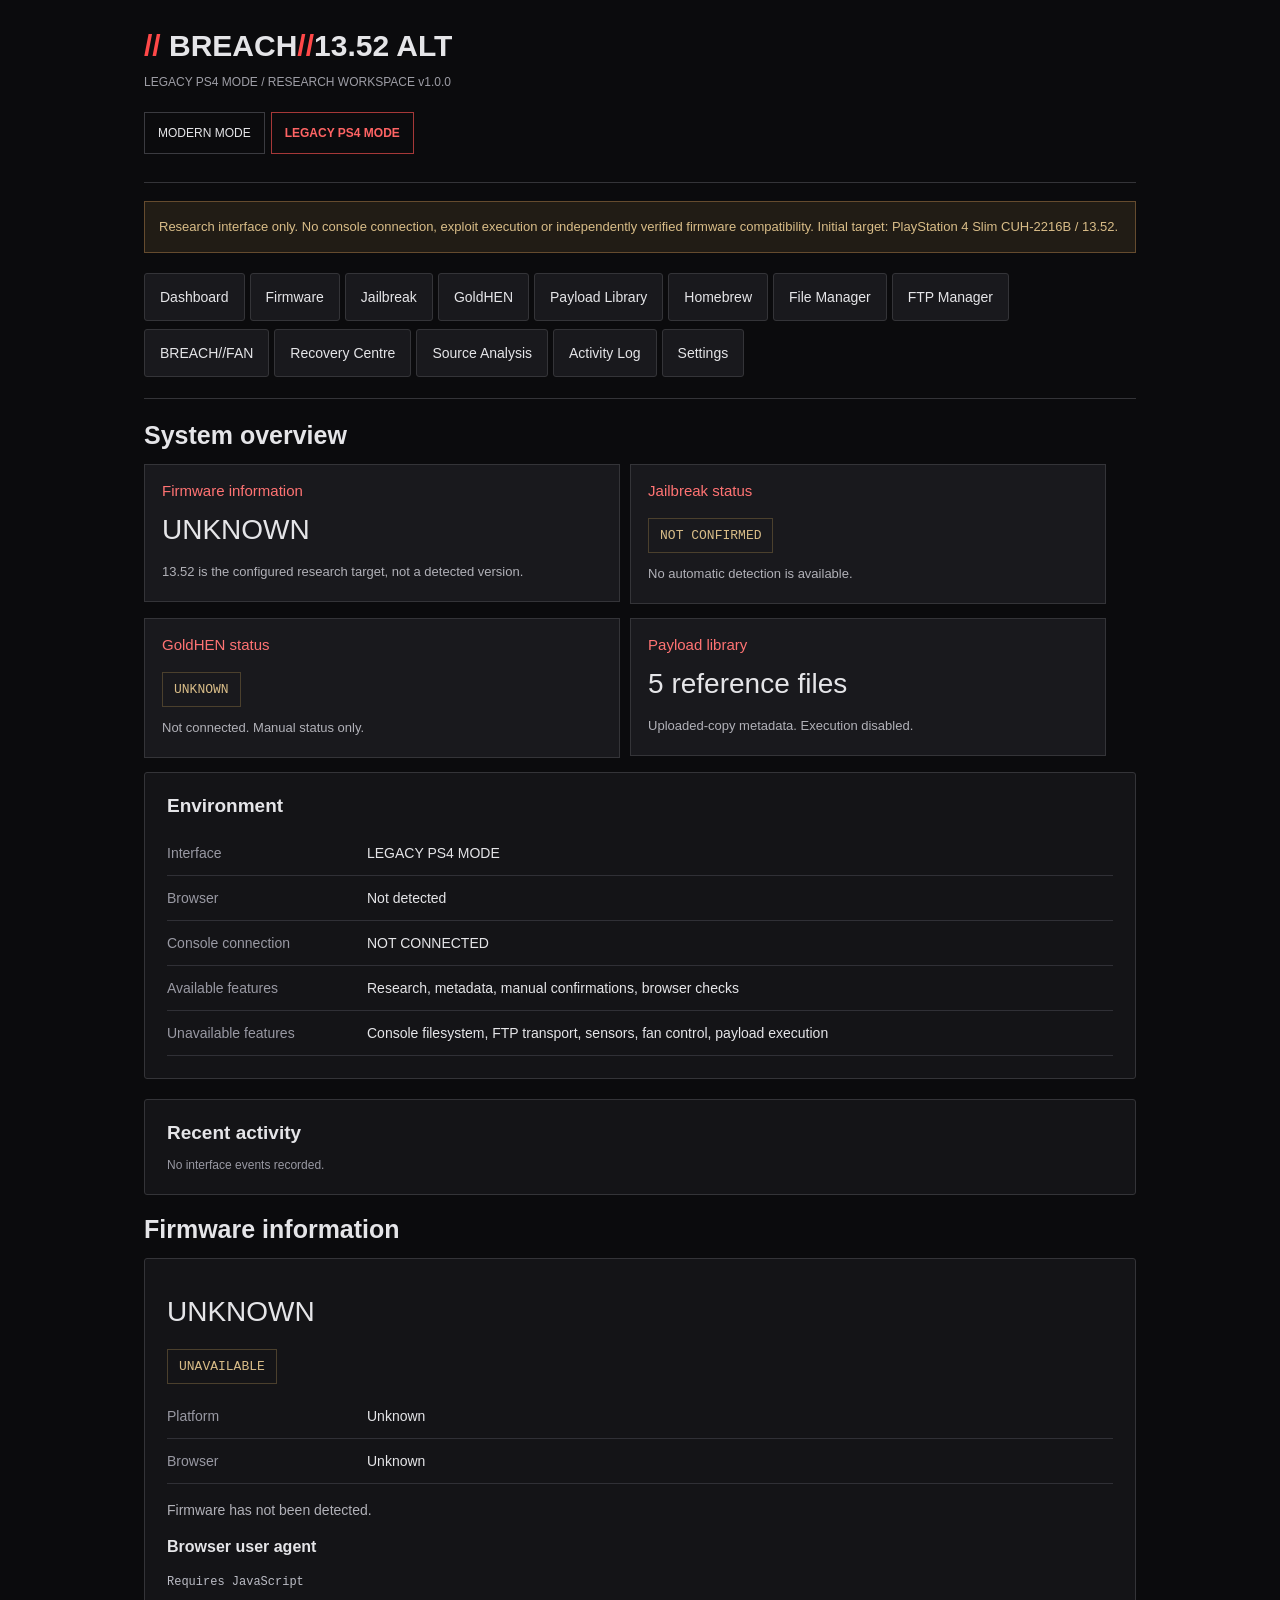
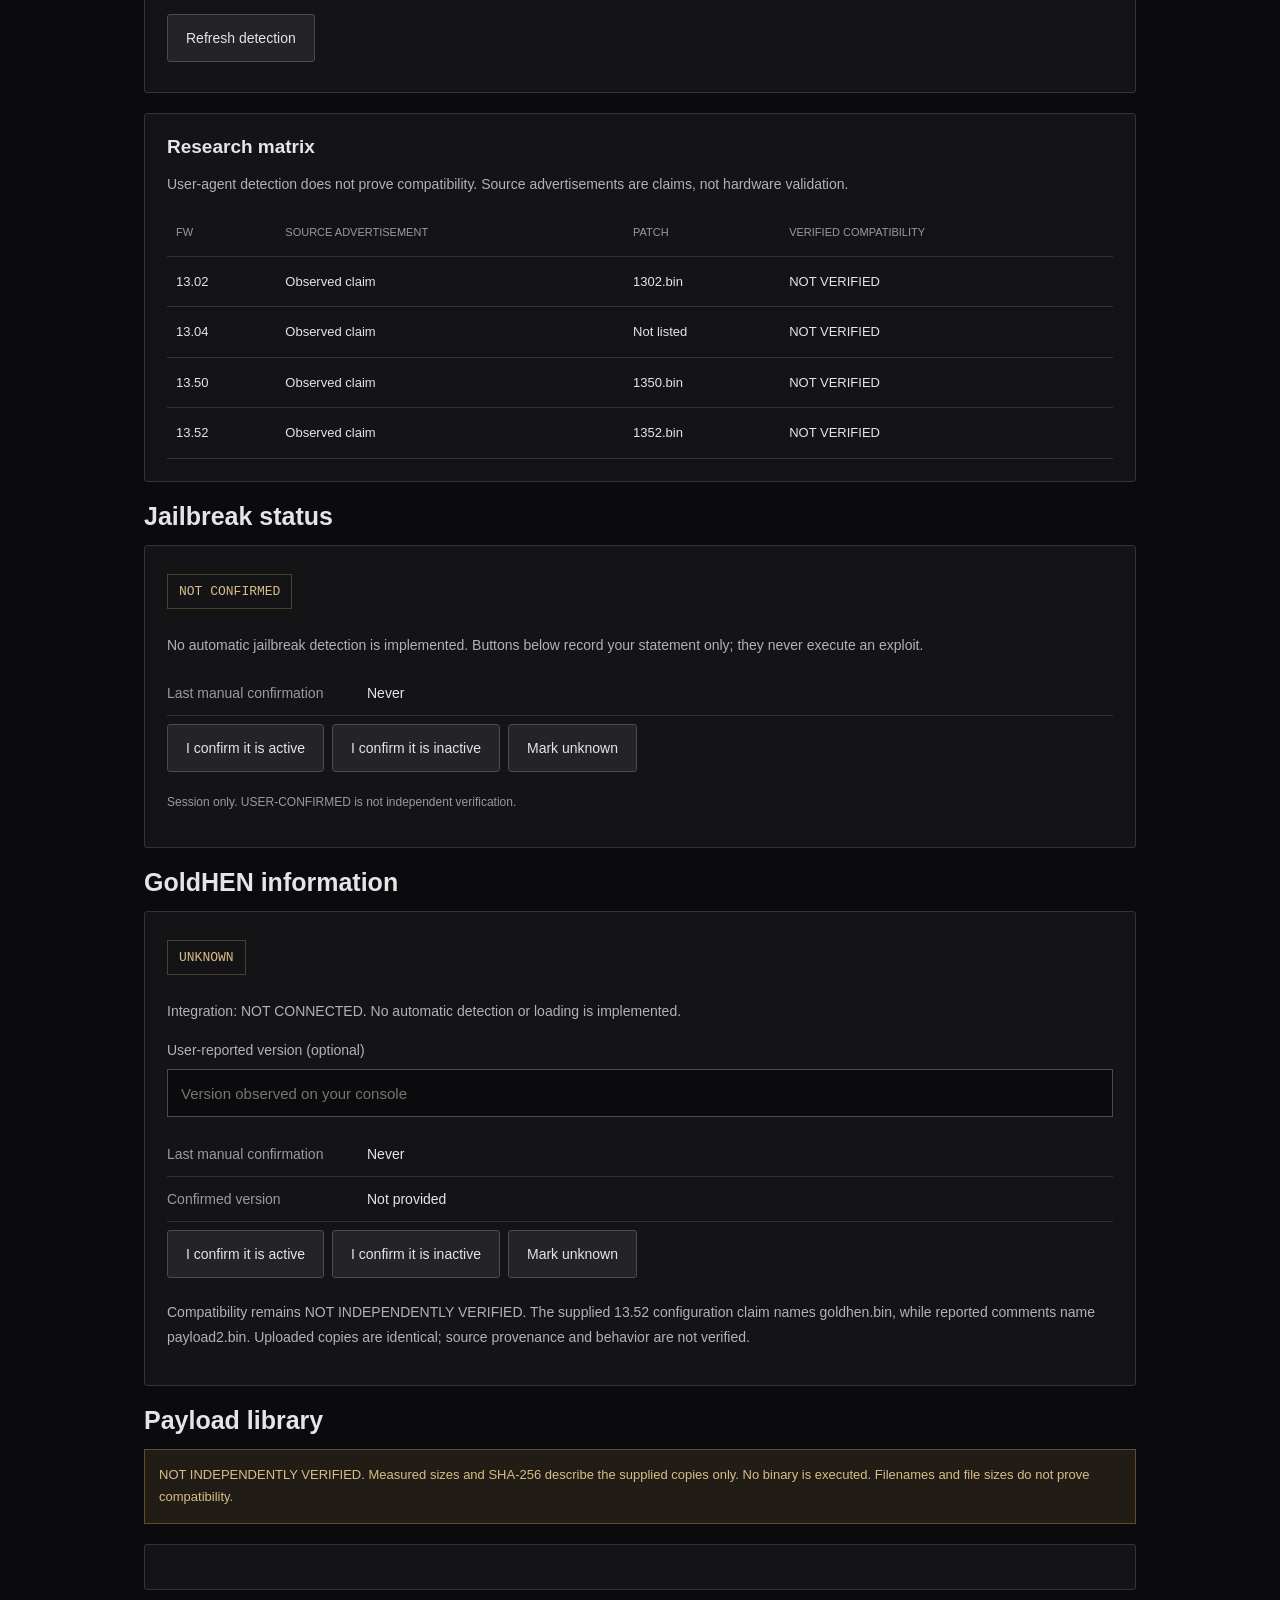
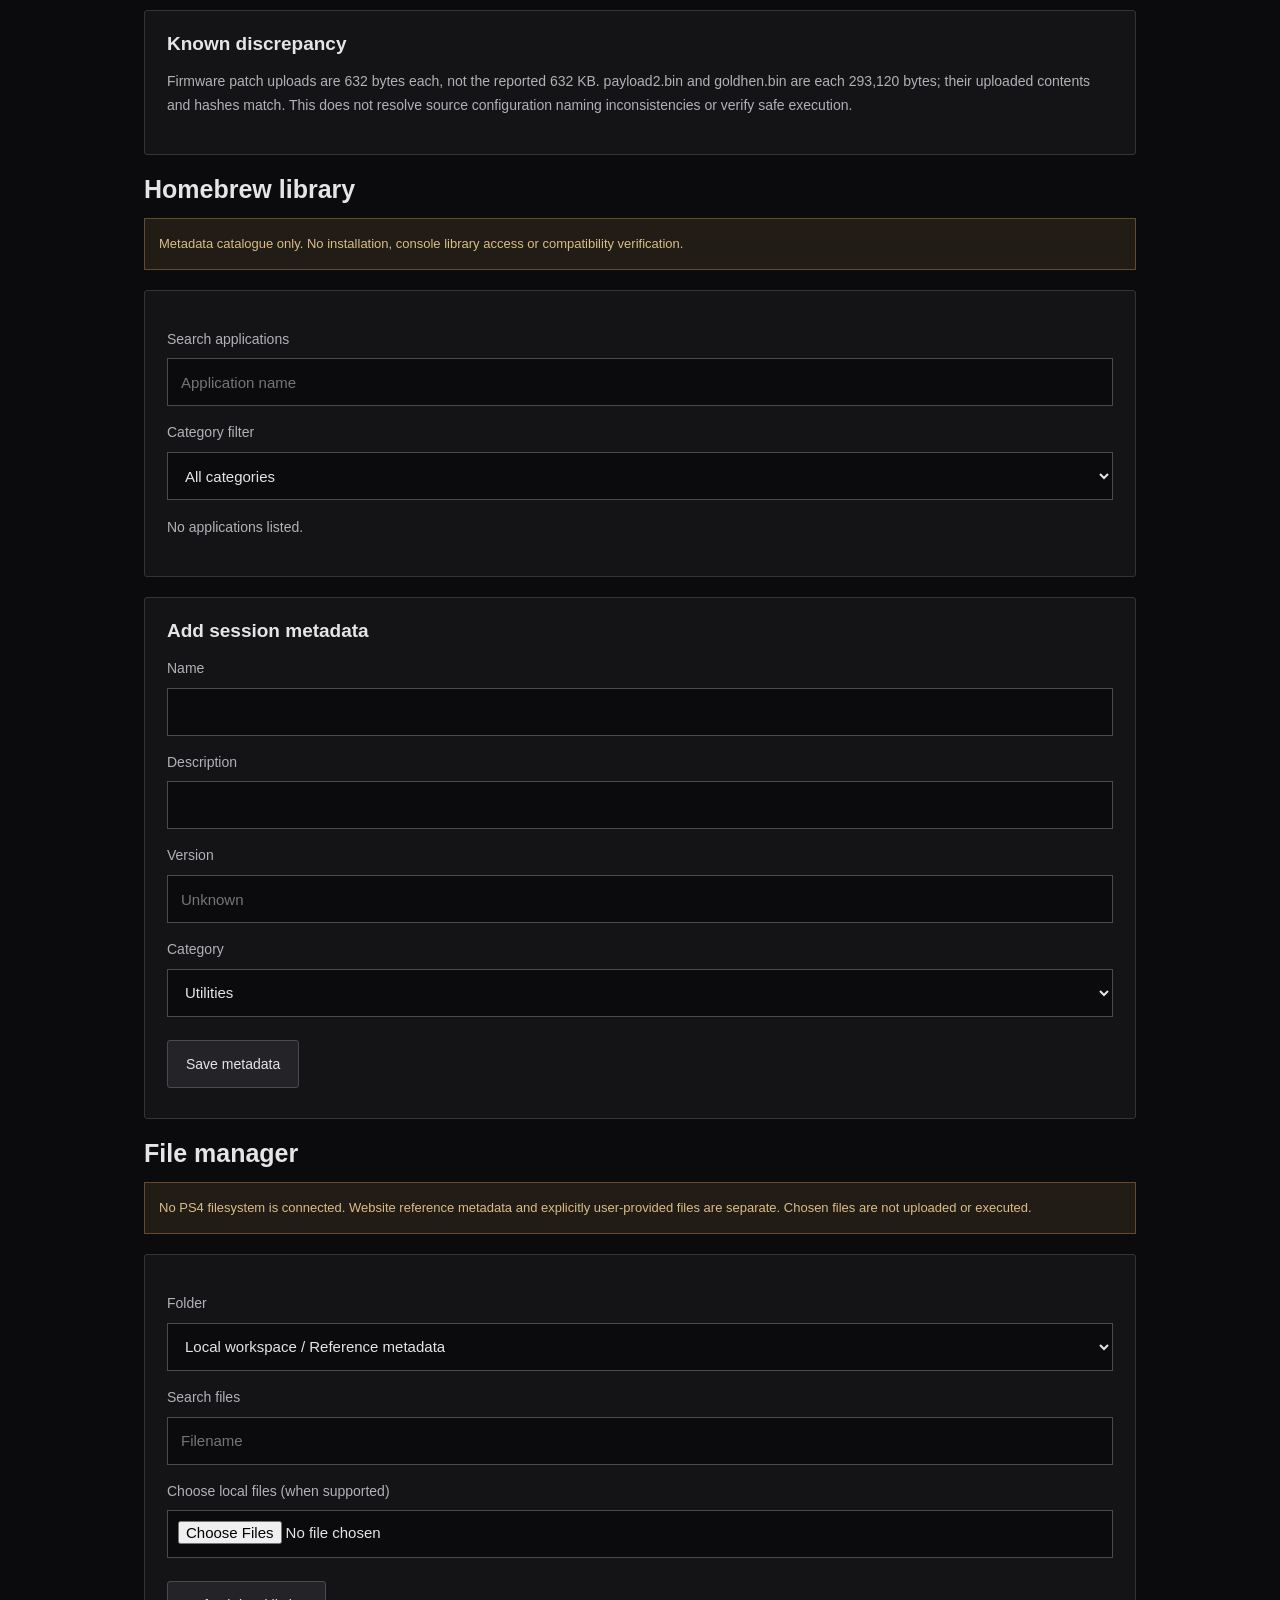
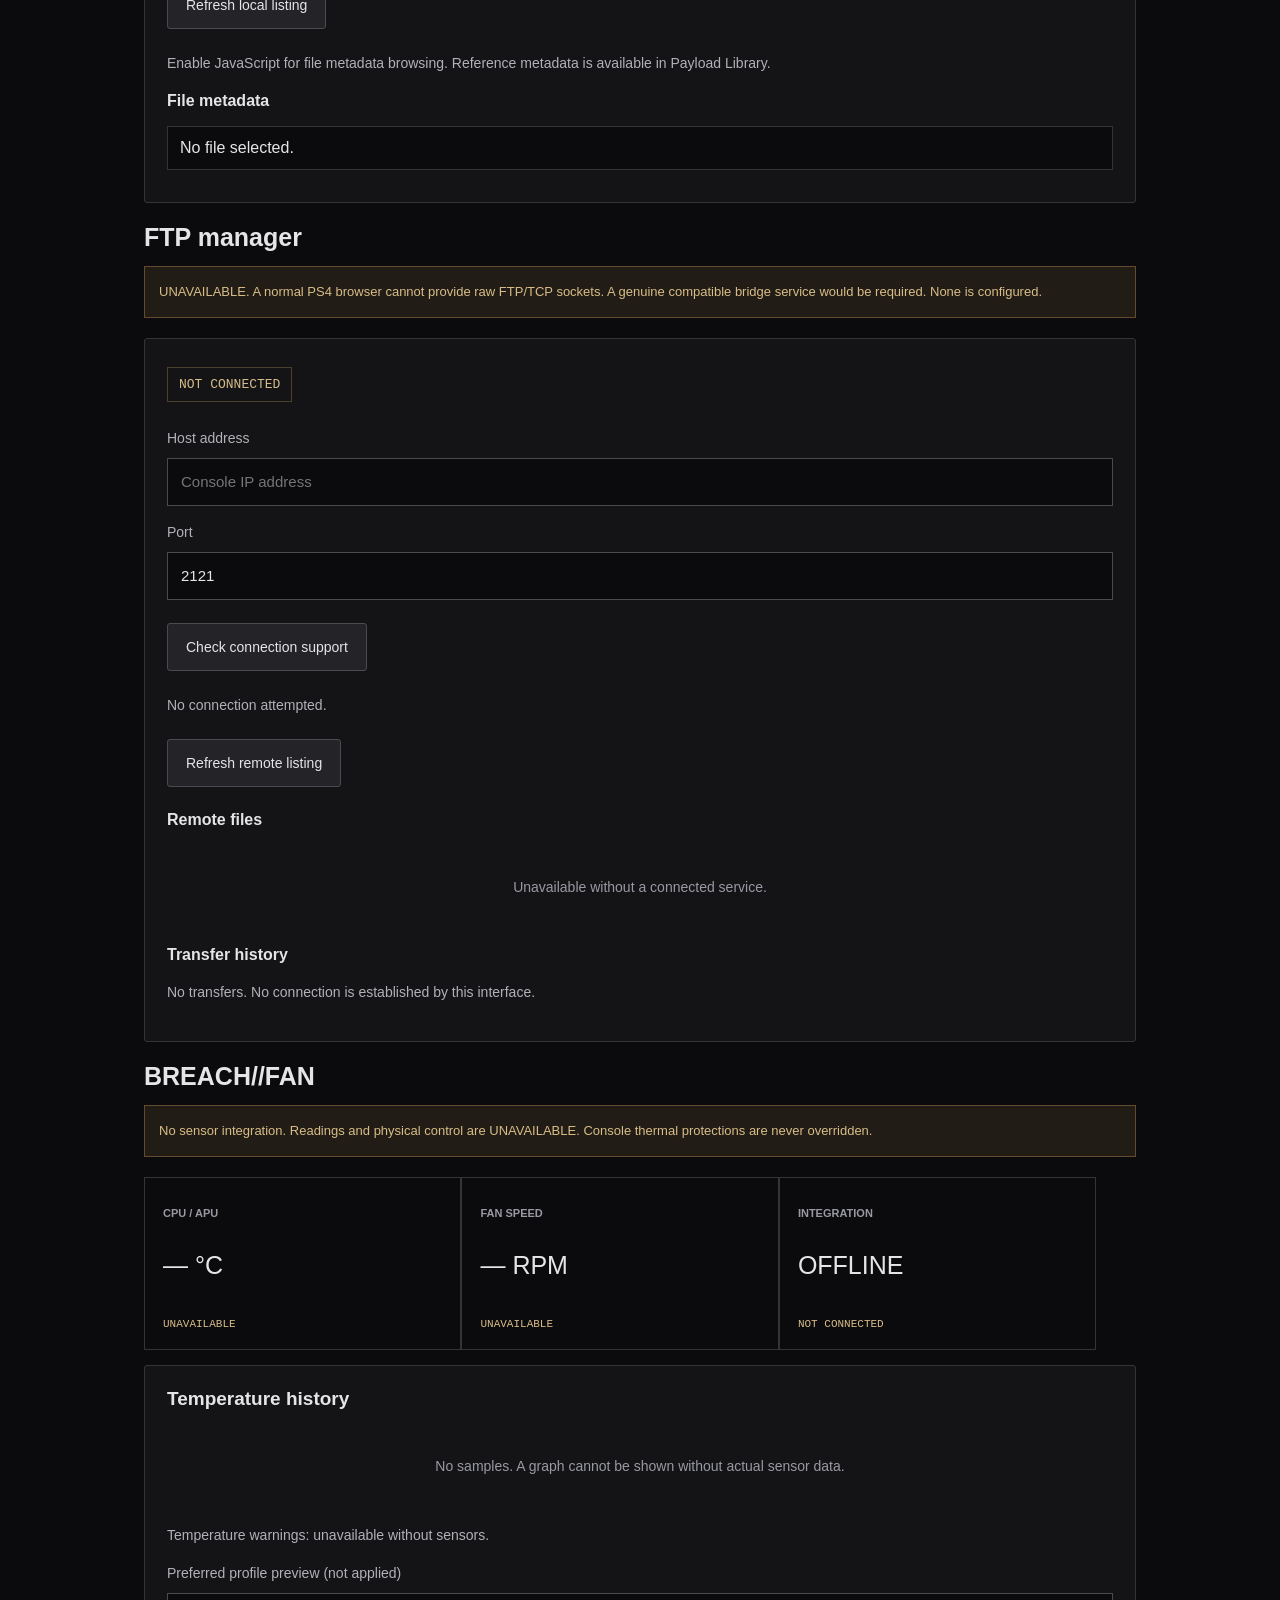
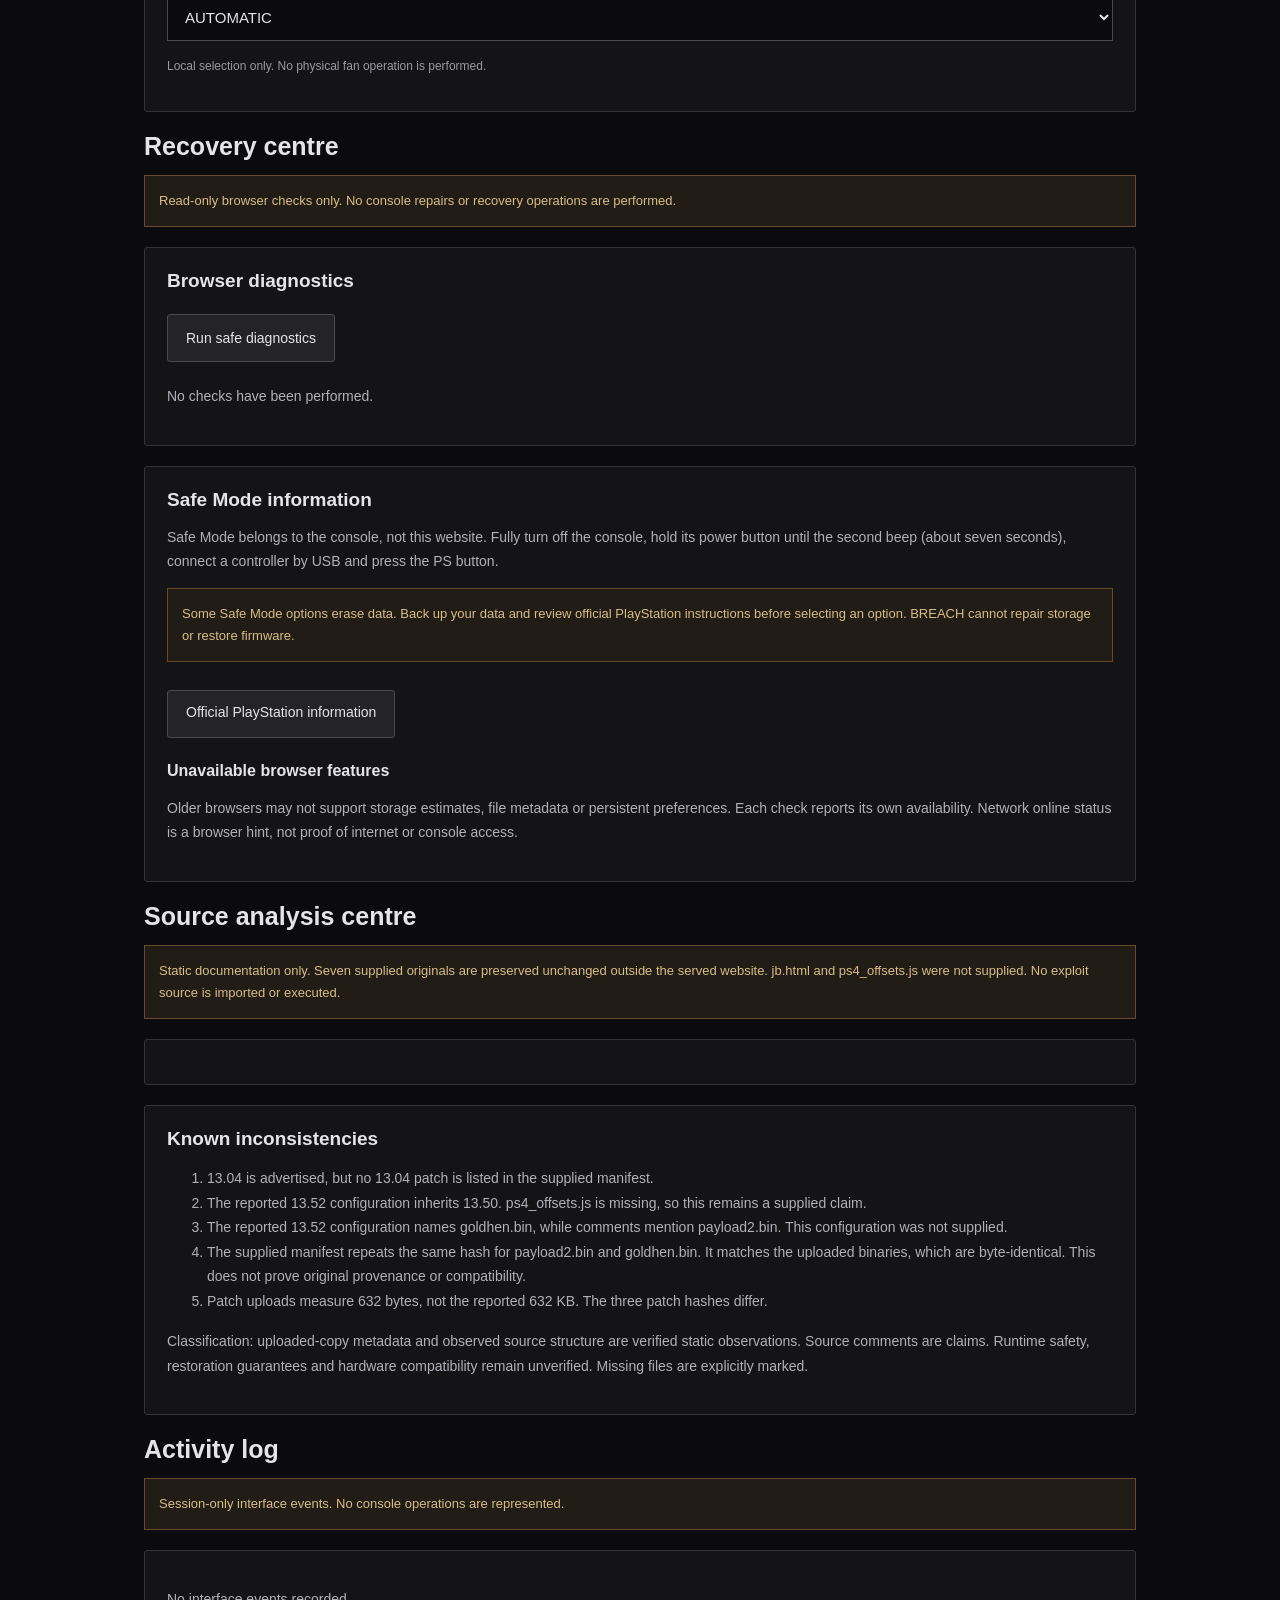
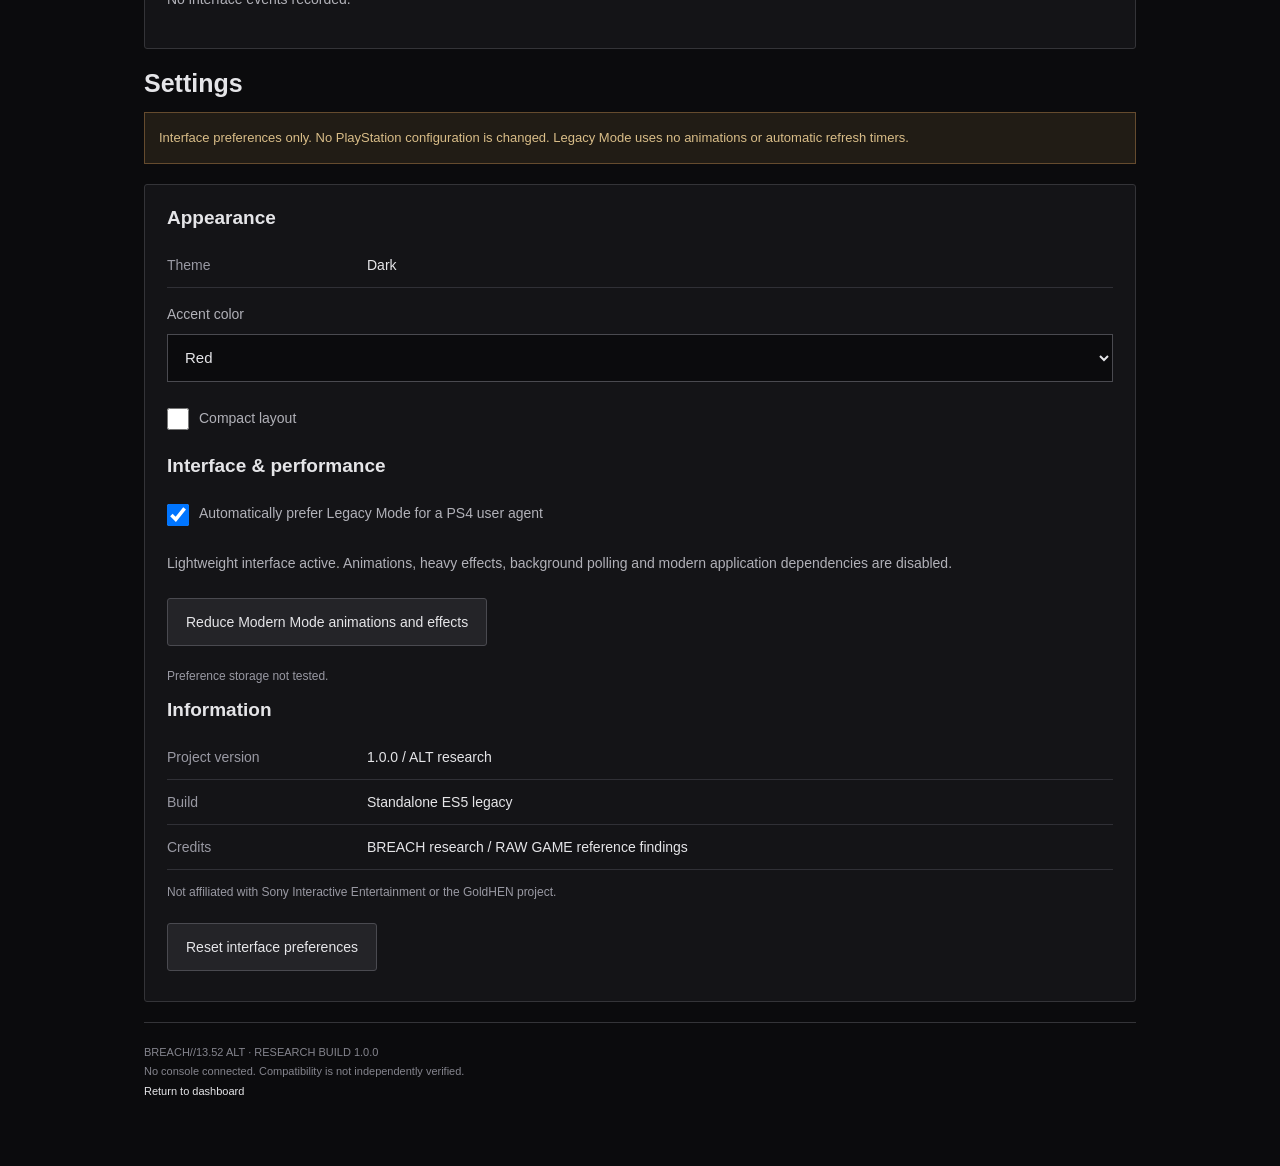
==== public/legacy/index.html @ cc78bcae "Added PS4 UI + verified files" ====
<!doctype html>
<html lang="en"><head><meta charset="utf-8"><meta name="viewport" content="width=device-width, initial-scale=1"><title>Legacy PS4 Dashboard | BREACH//13.52 ALT</title><meta name="description" content="Independent lightweight PlayStation 4 firmware research dashboard. No React runtime, payload execution or simulated console connections."><meta property="og:title" content="BREACH//13.52 ALT — Legacy PS4 Dashboard"><meta property="og:description" content="A lightweight standalone PS4 research interface with truthful status and safe browser diagnostics."><meta property="og:type" content="website"><meta name="twitter:card" content="summary"><link rel="stylesheet" href="style.css"></head><body>
<header><div class="logo"><span>//</span> BREACH<span>//</span>13.52 ALT</div><p class="sub">LEGACY PS4 MODE / RESEARCH WORKSPACE v1.0.0</p><div class="modes"><a href="/" id="modern-link">MODERN MODE</a><strong>LEGACY PS4 MODE</strong></div></header>
<div class="notice">Research interface only. No console connection, exploit execution or independently verified firmware compatibility. Initial target: PlayStation 4 Slim CUH-2216B / 13.52.</div>
<nav aria-label="Legacy navigation"><a href="#dashboard">Dashboard</a><a href="#firmware">Firmware</a><a href="#jailbreak">Jailbreak</a><a href="#goldhen">GoldHEN</a><a href="#payloads">Payload Library</a><a href="#homebrew">Homebrew</a><a href="#files">File Manager</a><a href="#ftp">FTP Manager</a><a href="#fan">BREACH//FAN</a><a href="#recovery">Recovery Centre</a><a href="#source">Source Analysis</a><a href="#activity">Activity Log</a><a href="#settings">Settings</a></nav>
<noscript><div class="notice">JavaScript is disabled. Research information and navigation remain available. Detection, manual confirmations and diagnostics require JavaScript.</div></noscript>
<main>
<section class="view" id="dashboard" tabindex="-1"><h1>System overview</h1><div class="grid"><div class="tile"><a href="#firmware">Firmware information</a><div class="big" id="dashboard-fw">UNKNOWN</div><p>13.52 is the configured research target, not a detected version.</p></div><div class="tile"><a href="#jailbreak">Jailbreak status</a><div class="status" id="dashboard-jb">NOT CONFIRMED</div><p>No automatic detection is available.</p></div><div class="tile"><a href="#goldhen">GoldHEN status</a><div class="status" id="dashboard-gh">UNKNOWN</div><p>Not connected. Manual status only.</p></div><div class="tile"><a href="#payloads">Payload library</a><div class="big">5 reference files</div><p>Uploaded-copy metadata. Execution disabled.</p></div></div><div class="panel"><h2>Environment</h2><div class="row"><span class="label">Interface</span><strong>LEGACY PS4 MODE</strong></div><div class="row"><span class="label">Browser</span><strong id="dash-browser">Not detected</strong></div><div class="row"><span class="label">Console connection</span><strong>NOT CONNECTED</strong></div><div class="row"><span class="label">Available features</span><strong>Research, metadata, manual confirmations, browser checks</strong></div><div class="row"><span class="label">Unavailable features</span><strong>Console filesystem, FTP transport, sensors, fan control, payload execution</strong></div></div><div class="panel"><h2>Recent activity</h2><div id="recent-activity" class="muted">No interface events recorded.</div></div></section>
<section class="view" id="firmware" tabindex="-1"><h1>Firmware information</h1><div class="panel"><div class="big" id="firmware-value">UNKNOWN</div><div class="status" id="firmware-confidence">UNAVAILABLE</div><div class="row"><span class="label">Platform</span><strong id="platform-value">Unknown</strong></div><div class="row"><span class="label">Browser</span><strong id="browser-value">Unknown</strong></div><p id="detection-error">Firmware has not been detected.</p><h3>Browser user agent</h3><pre id="user-agent">Requires JavaScript</pre><button type="button" id="refresh-detection">Refresh detection</button></div><div class="panel"><h2>Research matrix</h2><p>User-agent detection does not prove compatibility. Source advertisements are claims, not hardware validation.</p><div class="scroll"><table><thead><tr><th>FW</th><th>SOURCE ADVERTISEMENT</th><th>PATCH</th><th>VERIFIED COMPATIBILITY</th></tr></thead><tbody><tr><td>13.02</td><td>Observed claim</td><td>1302.bin</td><td>NOT VERIFIED</td></tr><tr><td>13.04</td><td>Observed claim</td><td>Not listed</td><td>NOT VERIFIED</td></tr><tr><td>13.50</td><td>Observed claim</td><td>1350.bin</td><td>NOT VERIFIED</td></tr><tr><td>13.52</td><td>Observed claim</td><td>1352.bin</td><td>NOT VERIFIED</td></tr></tbody></table></div></div></section>
<section class="view" id="jailbreak" tabindex="-1"><h1>Jailbreak status</h1><div class="panel"><div class="status" id="jailbreak-state">NOT CONFIRMED</div><p>No automatic jailbreak detection is implemented. Buttons below record your statement only; they never execute an exploit.</p><div class="row"><span class="label">Last manual confirmation</span><strong id="jailbreak-time">Never</strong></div><button type="button" id="jb-active">I confirm it is active</button><button type="button" id="jb-inactive">I confirm it is inactive</button><button type="button" id="jb-unknown">Mark unknown</button><p class="muted">Session only. USER-CONFIRMED is not independent verification.</p></div></section>
<section class="view" id="goldhen" tabindex="-1"><h1>GoldHEN information</h1><div class="panel"><div class="status" id="goldhen-state">UNKNOWN</div><p>Integration: NOT CONNECTED. No automatic detection or loading is implemented.</p><label>User-reported version (optional)<input id="goldhen-version" maxlength="60" placeholder="Version observed on your console"></label><div class="row"><span class="label">Last manual confirmation</span><strong id="goldhen-time">Never</strong></div><div class="row"><span class="label">Confirmed version</span><strong id="goldhen-confirmed-version">Not provided</strong></div><button type="button" id="gh-active">I confirm it is active</button><button type="button" id="gh-inactive">I confirm it is inactive</button><button type="button" id="gh-unknown">Mark unknown</button><p>Compatibility remains NOT INDEPENDENTLY VERIFIED. The supplied 13.52 configuration claim names goldhen.bin, while reported comments name payload2.bin. Uploaded copies are identical; source provenance and behavior are not verified.</p></div></section>
<section class="view" id="payloads" tabindex="-1"><h1>Payload library</h1><div class="notice">NOT INDEPENDENTLY VERIFIED. Measured sizes and SHA-256 describe the supplied copies only. No binary is executed. Filenames and file sizes do not prove compatibility.</div><div class="panel" id="payload-records"><!--PAYLOAD_RECORDS--></div><div class="panel"><h2>Known discrepancy</h2><p>Firmware patch uploads are 632 bytes each, not the reported 632 KB. payload2.bin and goldhen.bin are each 293,120 bytes; their uploaded contents and hashes match. This does not resolve source configuration naming inconsistencies or verify safe execution.</p></div></section>
<section class="view" id="homebrew" tabindex="-1"><h1>Homebrew library</h1><div class="notice">Metadata catalogue only. No installation, console library access or compatibility verification.</div><div class="panel"><label>Search applications<input id="homebrew-search" placeholder="Application name"></label><label>Category filter<select id="homebrew-filter"><option>All categories</option><option>Utilities</option><option>Media</option><option>Games</option><option>Other</option></select></label><div id="homebrew-list"><p>No applications listed.</p></div></div><div class="panel"><h2>Add session metadata</h2><form id="homebrew-form"><label>Name<input id="homebrew-name" required maxlength="120"></label><label>Description<input id="homebrew-description" maxlength="500"></label><label>Version<input id="homebrew-version" maxlength="50" placeholder="Unknown"></label><label>Category<select id="homebrew-category"><option>Utilities</option><option>Media</option><option>Games</option><option>Other</option></select></label><button type="submit">Save metadata</button></form></div></section>
<section class="view" id="files" tabindex="-1"><h1>File manager</h1><div class="notice">No PS4 filesystem is connected. Website reference metadata and explicitly user-provided files are separate. Chosen files are not uploaded or executed.</div><div class="panel"><label>Folder<select id="file-folder"><option value="references">Local workspace / Reference metadata</option><option value="provided">Local workspace / User-provided files</option></select></label><label>Search files<input id="file-search" placeholder="Filename"></label><label>Choose local files (when supported)<input type="file" multiple id="file-input"></label><button type="button" id="file-refresh">Refresh local listing</button><div id="file-list"><p>Enable JavaScript for file metadata browsing. Reference metadata is available in Payload Library.</p></div><h3>File metadata</h3><div id="file-metadata" class="hash">No file selected.</div></div></section>
<section class="view" id="ftp" tabindex="-1"><h1>FTP manager</h1><div class="notice">UNAVAILABLE. A normal PS4 browser cannot provide raw FTP/TCP sockets. A genuine compatible bridge service would be required. None is configured.</div><div class="panel"><div class="status">NOT CONNECTED</div><form id="ftp-form"><label>Host address<input id="ftp-host" placeholder="Console IP address" required maxlength="253"></label><label>Port<input type="number" id="ftp-port" value="2121" min="1" max="65535" required></label><button type="submit">Check connection support</button></form><p id="ftp-result">No connection attempted.</p><button type="button" id="ftp-refresh">Refresh remote listing</button><h3>Remote files</h3><div class="empty">Unavailable without a connected service.</div><h3>Transfer history</h3><p>No transfers. No connection is established by this interface.</p></div></section>
<section class="view" id="fan" tabindex="-1"><h1>BREACH//FAN</h1><div class="notice">No sensor integration. Readings and physical control are UNAVAILABLE. Console thermal protections are never overridden.</div><div class="unit-row"><h3>CPU / APU</h3><p>— °C</p><span class="tag">UNAVAILABLE</span></div><div class="unit-row"><h3>FAN SPEED</h3><p>— RPM</p><span class="tag">UNAVAILABLE</span></div><div class="unit-row"><h3>INTEGRATION</h3><p>OFFLINE</p><span class="tag">NOT CONNECTED</span></div><div class="panel"><h2>Temperature history</h2><div class="empty">No samples. A graph cannot be shown without actual sensor data.</div><p>Temperature warnings: unavailable without sensors.</p><label>Preferred profile preview (not applied)<select id="fan-profile"><option>QUIET</option><option>BALANCED</option><option>COOLING</option><option selected>AUTOMATIC</option></select></label><p class="muted">Local selection only. No physical fan operation is performed.</p></div></section>
<section class="view" id="recovery" tabindex="-1"><h1>Recovery centre</h1><div class="notice">Read-only browser checks only. No console repairs or recovery operations are performed.</div><div class="panel"><h2>Browser diagnostics</h2><button type="button" id="run-diagnostics">Run safe diagnostics</button><div id="diagnostics"><p>No checks have been performed.</p></div></div><div class="panel"><h2>Safe Mode information</h2><p>Safe Mode belongs to the console, not this website. Fully turn off the console, hold its power button until the second beep (about seven seconds), connect a controller by USB and press the PS button.</p><div class="notice">Some Safe Mode options erase data. Back up your data and review official PlayStation instructions before selecting an option. BREACH cannot repair storage or restore firmware.</div><a class="action" href="https://www.playstation.com/support/hardware/safe-mode-playstation/" target="_blank" rel="noreferrer">Official PlayStation information</a><h3>Unavailable browser features</h3><p>Older browsers may not support storage estimates, file metadata or persistent preferences. Each check reports its own availability. Network online status is a browser hint, not proof of internet or console access.</p></div></section>
<section class="view" id="source" tabindex="-1"><h1>Source analysis centre</h1><div class="notice">Static documentation only. Seven supplied originals are preserved unchanged outside the served website. jb.html and ps4_offsets.js were not supplied. No exploit source is imported or executed.</div><div class="panel" id="source-records"><!--SOURCE_RECORDS--></div><div class="panel"><h2>Known inconsistencies</h2><ol><li>13.04 is advertised, but no 13.04 patch is listed in the supplied manifest.</li><li>The reported 13.52 configuration inherits 13.50. ps4_offsets.js is missing, so this remains a supplied claim.</li><li>The reported 13.52 configuration names goldhen.bin, while comments mention payload2.bin. This configuration was not supplied.</li><li>The supplied manifest repeats the same hash for payload2.bin and goldhen.bin. It matches the uploaded binaries, which are byte-identical. This does not prove original provenance or compatibility.</li><li>Patch uploads measure 632 bytes, not the reported 632 KB. The three patch hashes differ.</li></ol><p>Classification: uploaded-copy metadata and observed source structure are verified static observations. Source comments are claims. Runtime safety, restoration guarantees and hardware compatibility remain unverified. Missing files are explicitly marked.</p></div></section>
<section class="view" id="activity" tabindex="-1"><h1>Activity log</h1><div class="notice">Session-only interface events. No console operations are represented.</div><div class="panel"><div id="activity-list"><p>No interface events recorded.</p></div></div></section>
<section class="view" id="settings" tabindex="-1"><h1>Settings</h1><div class="notice">Interface preferences only. No PlayStation configuration is changed. Legacy Mode uses no animations or automatic refresh timers.</div><div class="panel"><h2>Appearance</h2><div class="row"><span class="label">Theme</span><strong>Dark</strong></div><label>Accent color<select id="accent-setting"><option value="red">Red</option><option value="cyan">Cyan</option></select></label><label class="check"><input type="checkbox" id="compact-setting">Compact layout</label><h2>Interface &amp; performance</h2><label class="check"><input type="checkbox" id="auto-setting" checked>Automatically prefer Legacy Mode for a PS4 user agent</label><p>Lightweight interface active. Animations, heavy effects, background polling and modern application dependencies are disabled.</p><button type="button" id="legacy-reduce">Reduce Modern Mode animations and effects</button><p id="storage-status" class="muted">Preference storage not tested.</p><h2>Information</h2><div class="row"><span class="label">Project version</span><strong>1.0.0 / ALT research</strong></div><div class="row"><span class="label">Build</span><strong>Standalone ES5 legacy</strong></div><div class="row"><span class="label">Credits</span><strong>BREACH research / RAW GAME reference findings</strong></div><p class="muted">Not affiliated with Sony Interactive Entertainment or the GoldHEN project.</p><button type="button" id="reset-preferences">Reset interface preferences</button></div></section>
</main><footer>BREACH//13.52 ALT · RESEARCH BUILD 1.0.0<br>No console connected. Compatibility is not independently verified.<br><a href="#dashboard">Return to dashboard</a></footer><div id="message" role="status" class="hidden"><button type="button" id="dismiss-message">Close</button><span id="message-text"></span></div><script src="app.js"></script></body></html>
---- public/legacy/style.css ----
/* Standalone legacy palette uses conservative CSS colors for old WebKit. */
html{background:#0b0b0d;color:#e5e5e8;font:16px Arial,sans-serif}body{max-width:1040px;margin:0 auto;padding:24px}*{box-sizing:border-box}a{color:#e5e5e8;text-decoration:none}a:focus,button:focus,input:focus,select:focus,textarea:focus{outline:3px solid #ff4b4b;outline-offset:3px}header{border-bottom:1px solid #343438;padding:5px 0 22px;margin-bottom:18px}.logo{font-size:30px;font-weight:bold}.logo span{color:#ff4848}.sub{color:#9e9ea6;font-size:12px;margin:9px 0 0}.modes{margin:19px 0 0}.modes a,.modes strong{display:inline-block;padding:13px;border:1px solid #3b3b40;font-size:12px;margin:0 6px 6px 0}.modes strong{color:#ff6464;border-color:#a63838}nav{padding:0 0 13px;border-bottom:1px solid #343438;margin-bottom:22px}nav a{display:inline-block;border:1px solid #343438;border-radius:3px;background:#19191d;padding:15px;margin:0 5px 8px 0;font-size:14px;min-height:48px}nav a.selected{border-color:#e94444;background:#28171a;color:#ff7373}h1{font-size:25px;margin:0 0 14px}h2{font-size:19px;margin:0 0 14px}h3{font-size:16px}p,li{font-size:14px;line-height:1.75;color:#b1b1b8}.panel{padding:22px;border:1px solid #343438;background:#141417;margin-bottom:20px;border-radius:3px}.notice{padding:14px;border:1px solid #654b2e;background:#211c15;color:#d9bd88;font-size:13px;line-height:1.7;margin-bottom:20px}.status{font:13px monospace;color:#d9bd88;display:inline-block;border:1px solid #4b402d;padding:9px 11px;margin:6px 8px 10px 0}.row{padding:14px 0;border-bottom:1px solid #303036;overflow:hidden;font-size:14px}.row .label{color:#9999a3;display:inline-block;min-width:190px;margin-right:10px}.row strong{font-weight:normal}.grid{overflow:hidden}.tile{display:inline-block;vertical-align:top;width:48%;min-height:115px;margin:0 1% 14px 0;background:#19191d;border:1px solid #343438;padding:17px}.tile a{display:block;color:#ff7373;margin-bottom:13px;font-size:15px}.tile p{font-size:13px;margin:0}.big{font-size:28px;color:#e5e5e8;margin:15px 0}.hidden{display:none}button,.action{display:inline-block;color:#e5e5e8;background:#242428;border:1px solid #4a4a50;border-radius:3px;min-height:48px;padding:13px 18px;font:14px Arial,sans-serif;cursor:pointer;margin:8px 8px 8px 0}button.primary{background:#982d35;border-color:#d94b55}label{display:block;color:#b1b1b8;font-size:14px;line-height:1.7;margin:15px 0}input,select,textarea{display:block;background:#0b0b0d;border:1px solid #4a4a50;color:#e5e5e8;padding:13px;font:15px Arial,sans-serif;max-width:100%;width:100%;margin-top:7px;min-height:48px}input[type=checkbox],input[type=radio]{display:inline-block;width:22px;min-height:22px;vertical-align:middle;margin:0 10px 0 0}input[type=file]{padding:10px}textarea{min-height:100px}.check{padding:10px 0}table{width:100%;border-collapse:collapse;font-size:13px}th,td{text-align:left;padding:13px 9px;border-bottom:1px solid #343438;line-height:1.8}th{font-size:11px;color:#9999a3;font-weight:normal}.scroll{overflow:auto}code,pre{font:12px/1.8 monospace;white-space:pre-wrap;word-wrap:break-word;word-break:break-all;color:#bbbcc5}.hash{padding:12px;background:#0b0b0d;border:1px solid #343438;margin:10px 0}.reference{padding:16px 0;border-bottom:1px solid #343438}.reference h3{margin:0 0 9px}.reference p{margin:6px 0}.source-item{padding:15px 0;border-bottom:1px solid #343438}.source-item h3{margin:0 0 10px;color:#d9d9df}.muted{color:#9999a3;font-size:12px}#message{position:fixed;bottom:15px;left:5%;right:5%;z-index:5;padding:17px;background:#29292f;border:2px solid #c4454f;box-shadow:0 5px 20px #000;font-size:14px;line-height:1.6}#message button{float:right;min-height:38px;margin:0 0 0 10px;padding:7px 12px}.event{padding:14px 0;border-bottom:1px solid #343438;font-size:13px;line-height:1.8}.event span{display:block;color:#96969e;font-size:12px}footer{border-top:1px solid #343438;padding:20px 0 40px;color:#85858e;font-size:11px;line-height:1.8}.tag{font:11px monospace;color:#d9bd88}.unit-row{display:inline-block;vertical-align:top;width:32%;padding:18px;border:1px solid #343438;margin-bottom:15px}.unit-row h3{font-size:11px;color:#9999a3}.unit-row p{font-size:25px;color:#e5e5e8}.empty{padding:30px 12px;text-align:center;color:#9999a3;line-height:1.8;font-size:14px}.compact .panel{padding:15px}.compact .row{padding:10px 0}.compact nav a{padding:12px}.cyan nav a.selected,.cyan a,.cyan .logo span{color:#76d3e2}.cyan nav a.selected{border-color:#76d3e2}.cyan a:focus,.cyan button:focus{outline-color:#76d3e2}@media(max-width:600px){body{padding:18px 13px}.logo{font-size:27px}.panel{padding:17px}nav a{font-size:12px;padding:13px 10px;margin-right:4px}.tile{width:100%;margin-right:0;min-height:100px}.row .label{display:block;min-width:0;margin-bottom:8px}.unit-row{width:100%}.modes a,.modes strong{font-size:10px;padding:12px}.big{font-size:25px}.notice{font-size:12px}.status{font-size:11px}th,td{font-size:11px;padding:10px 7px}.panel>button{max-width:100%}}
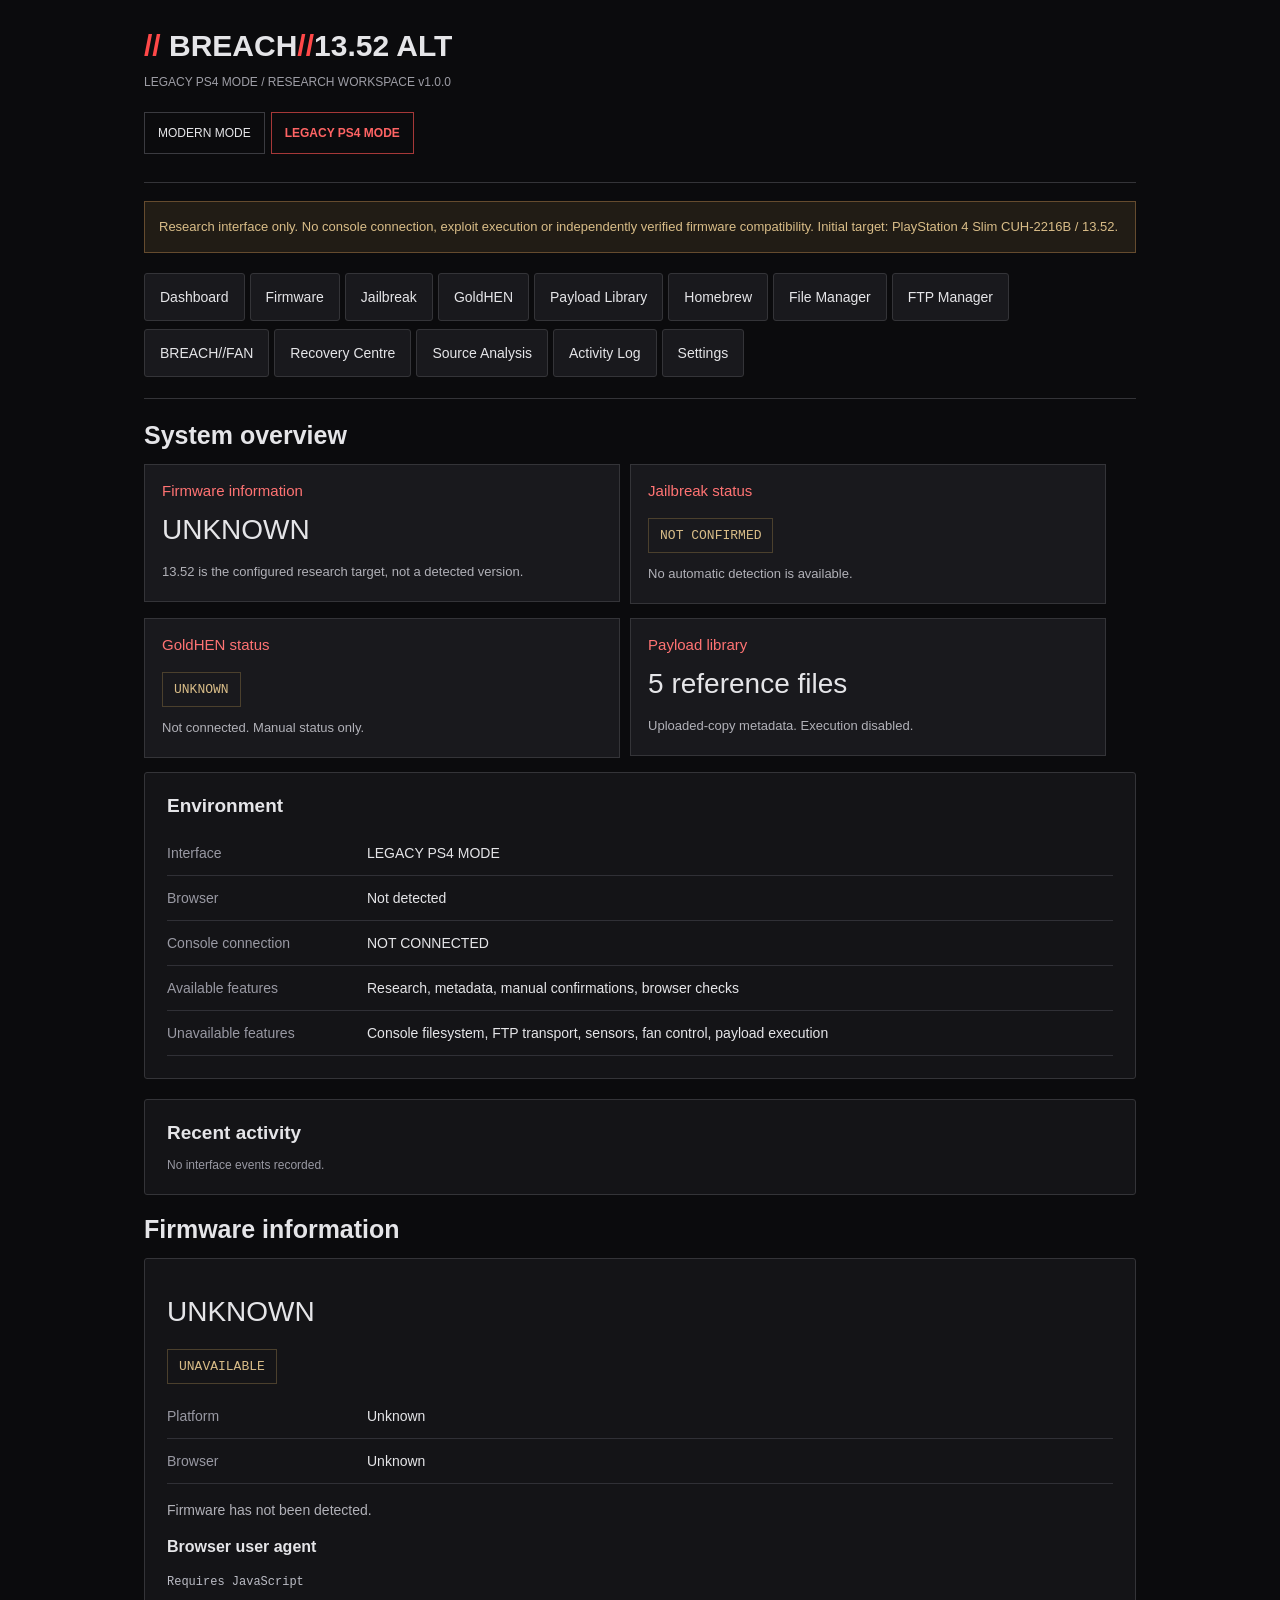
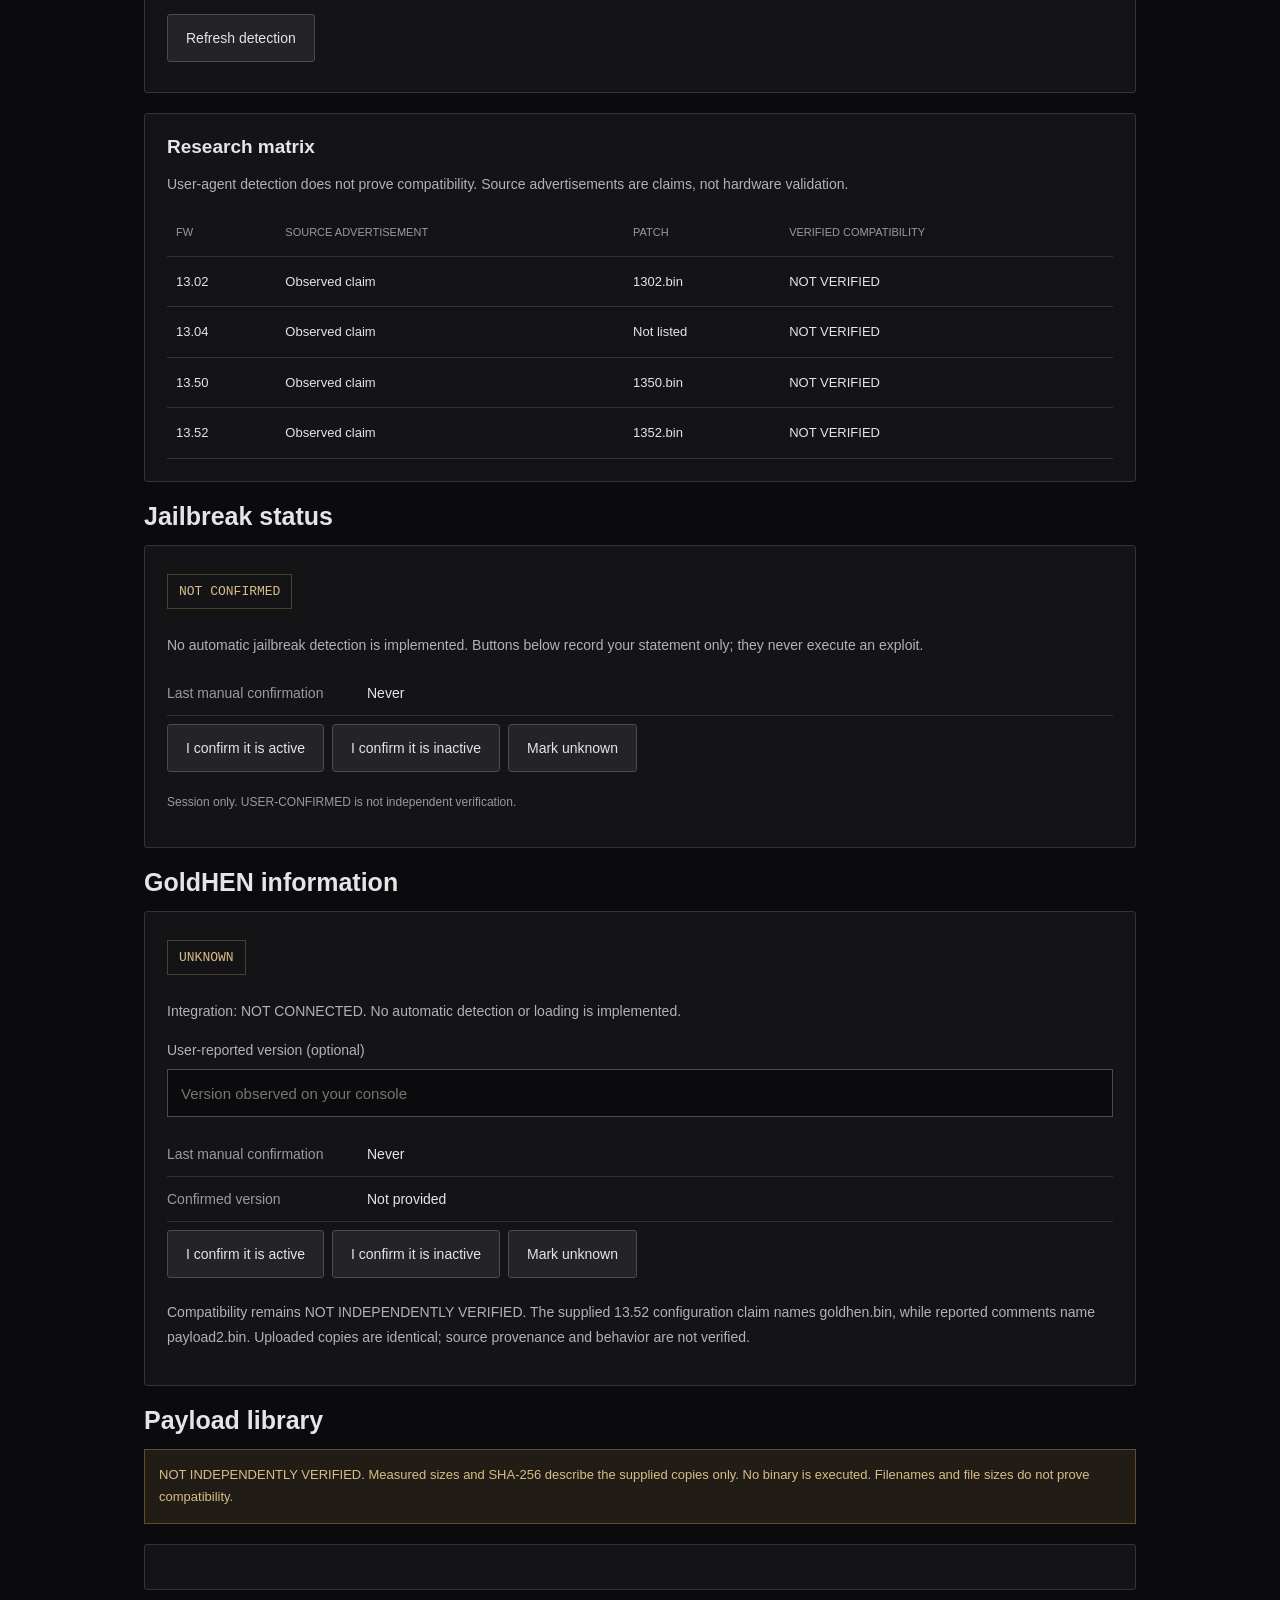
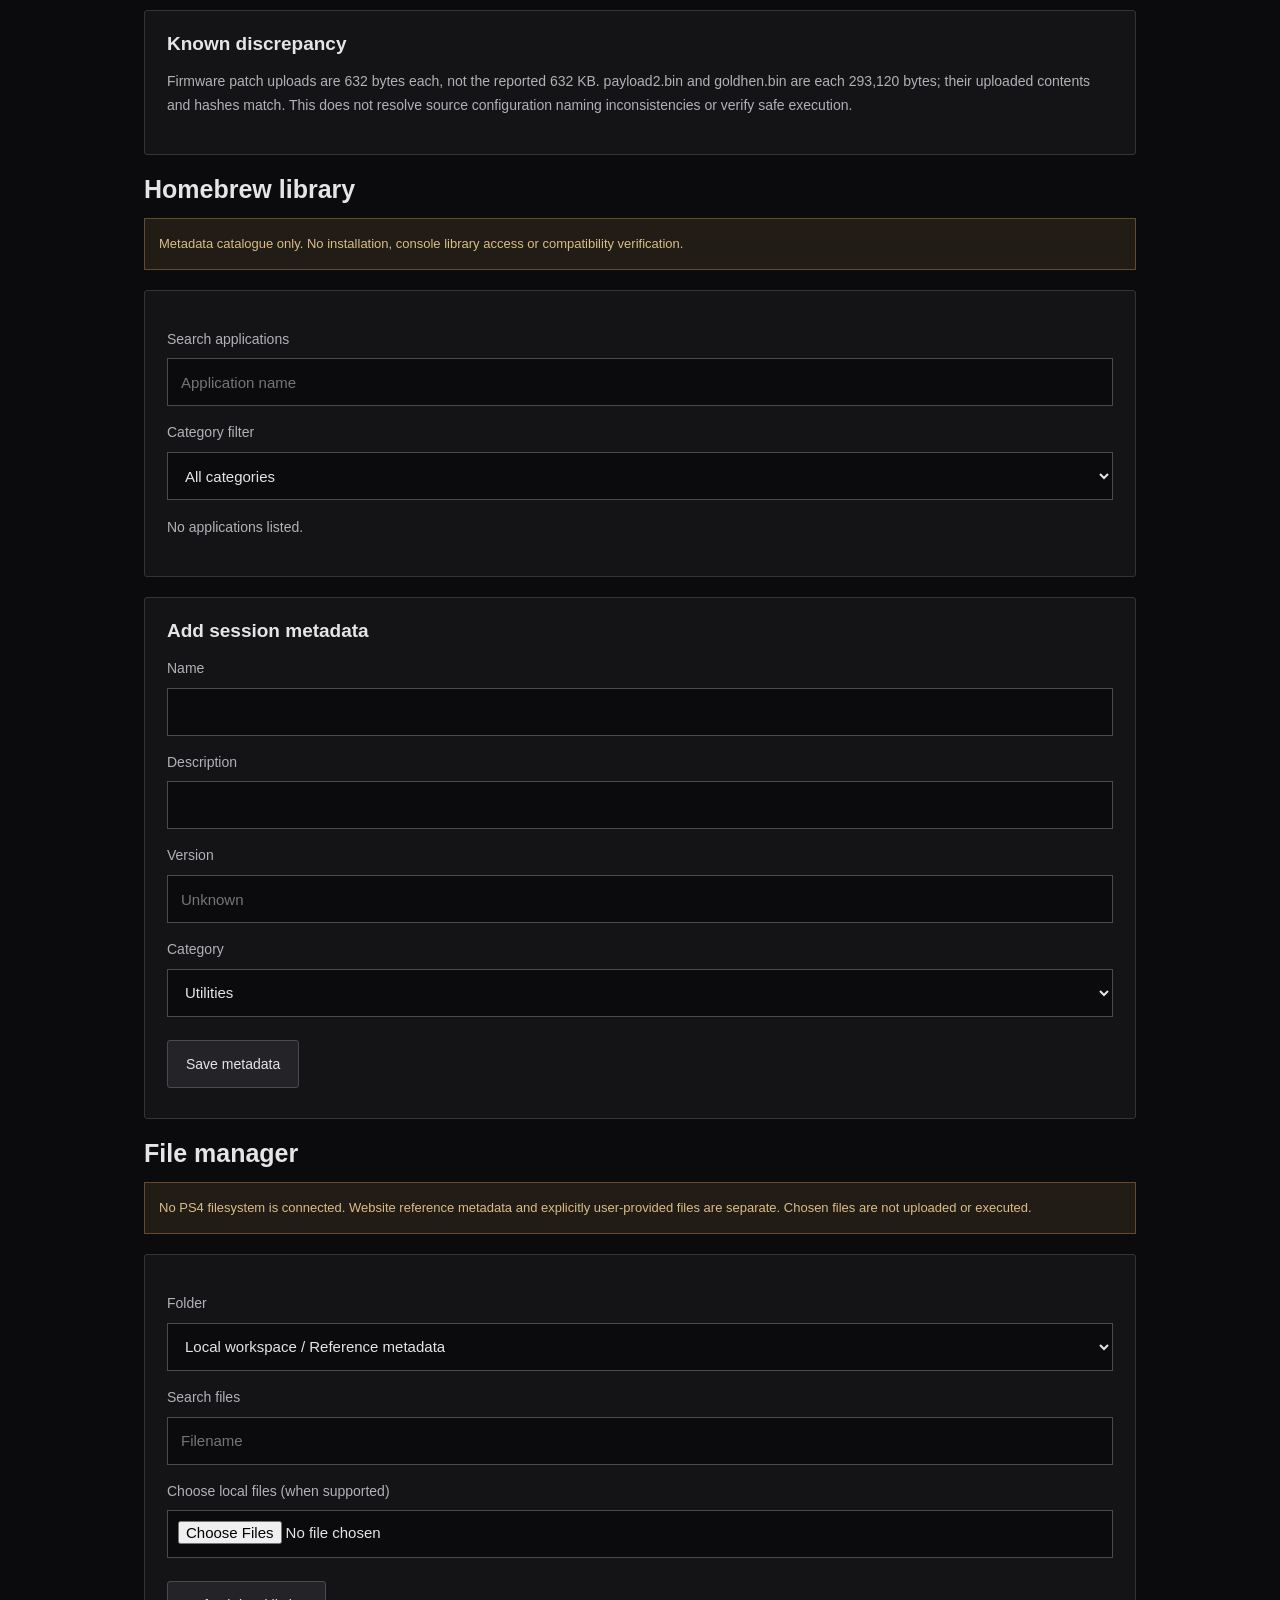
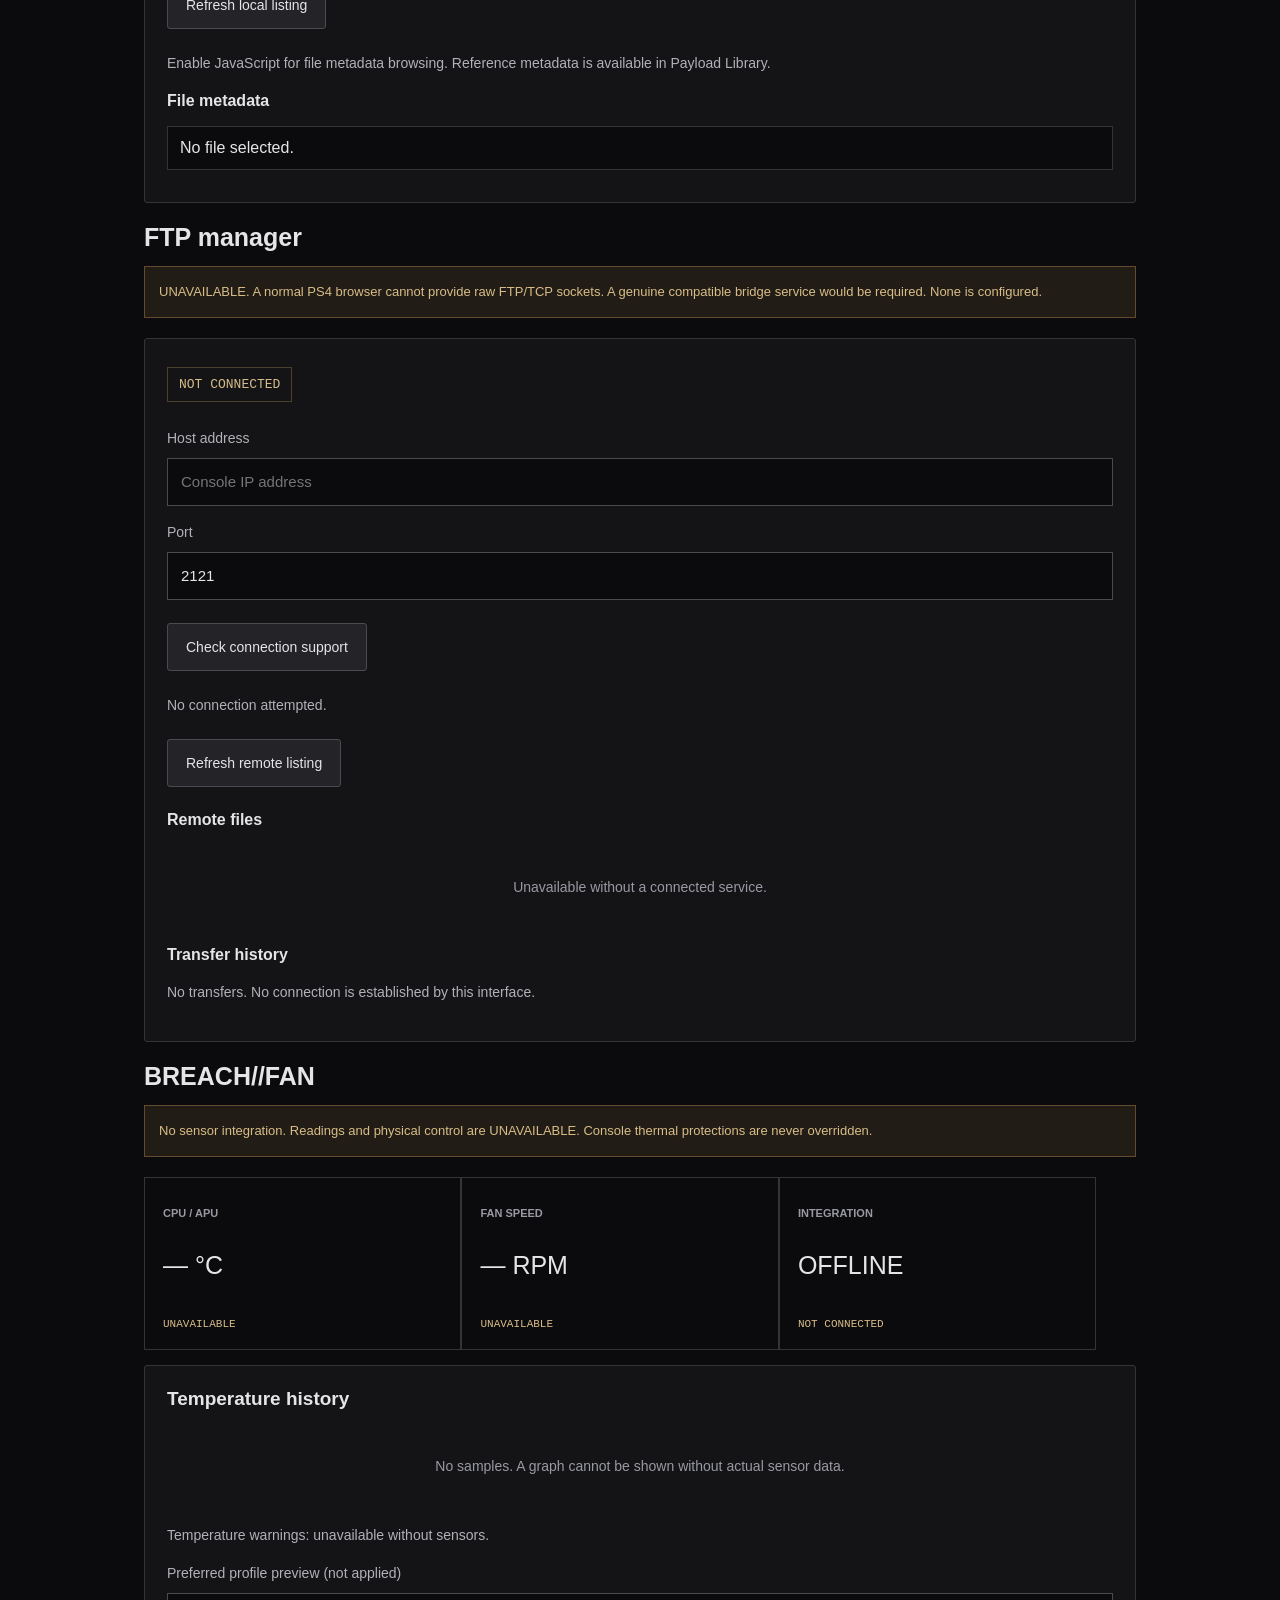
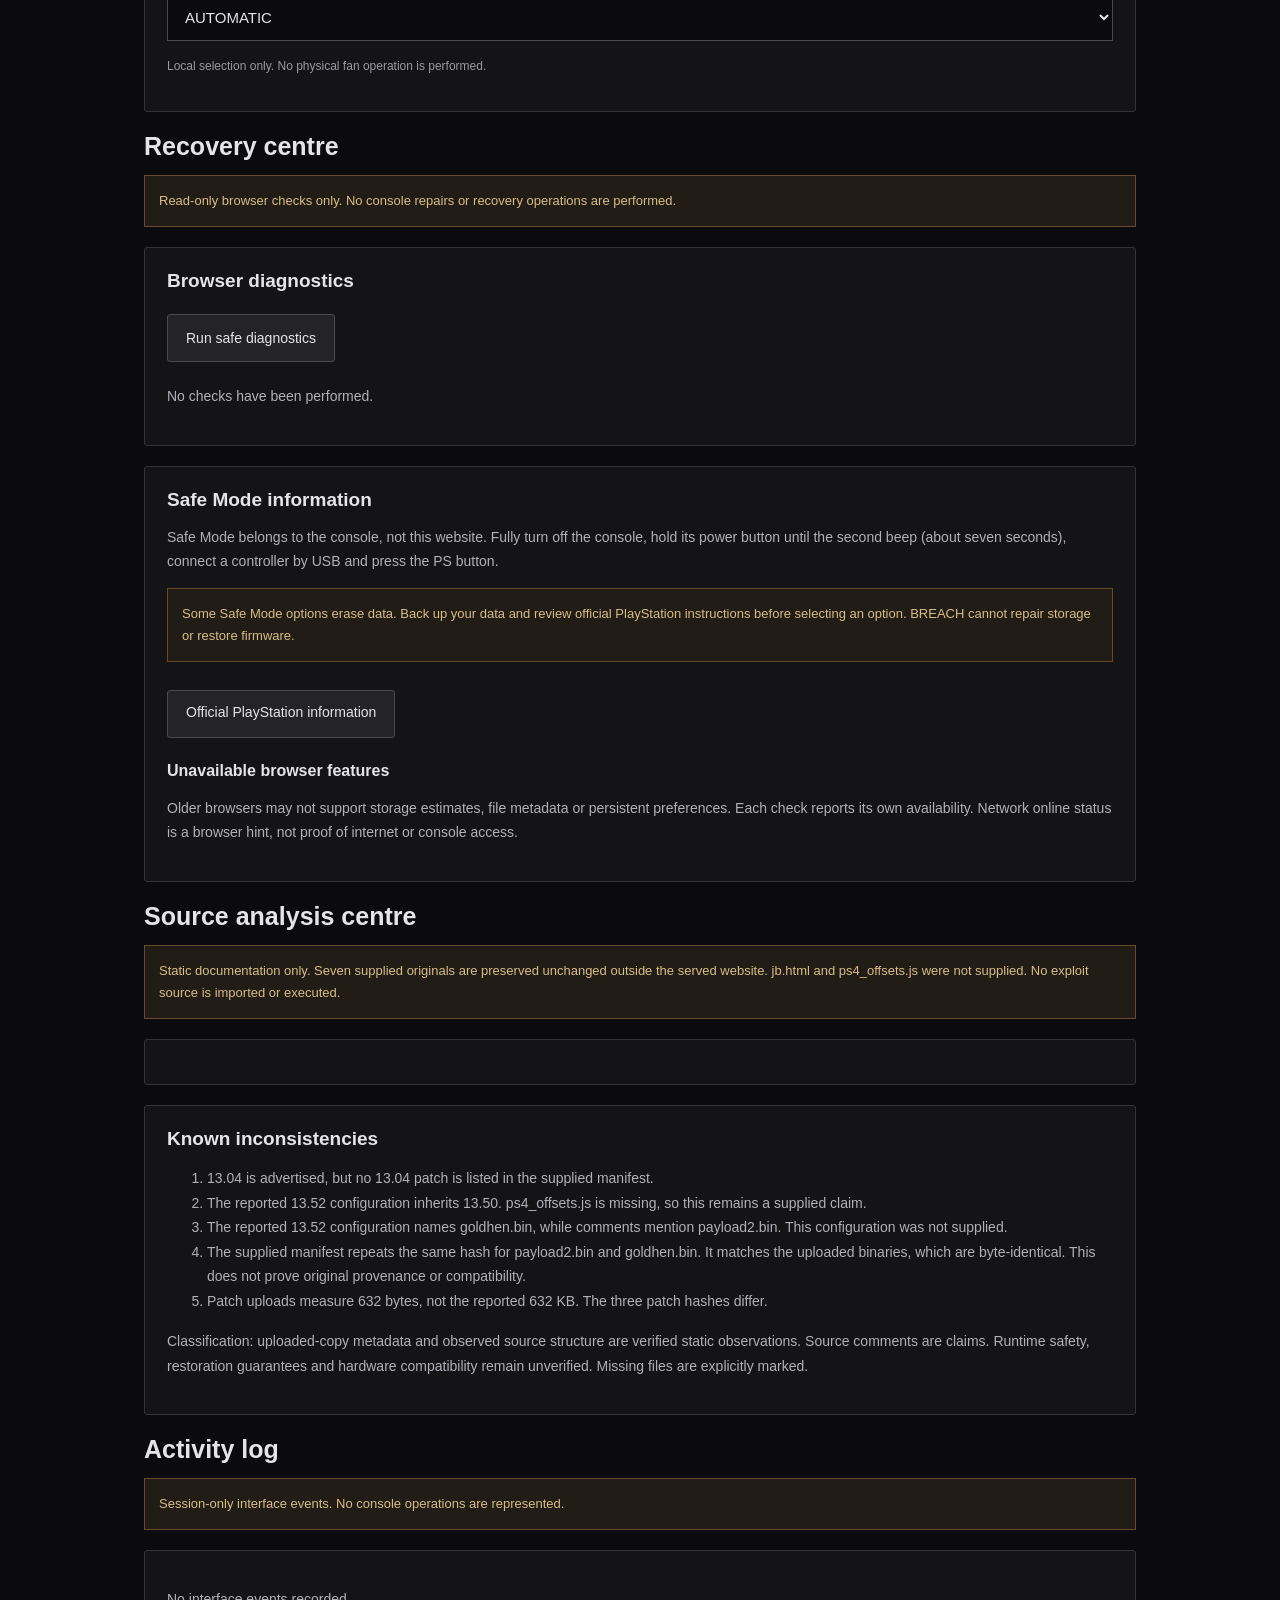
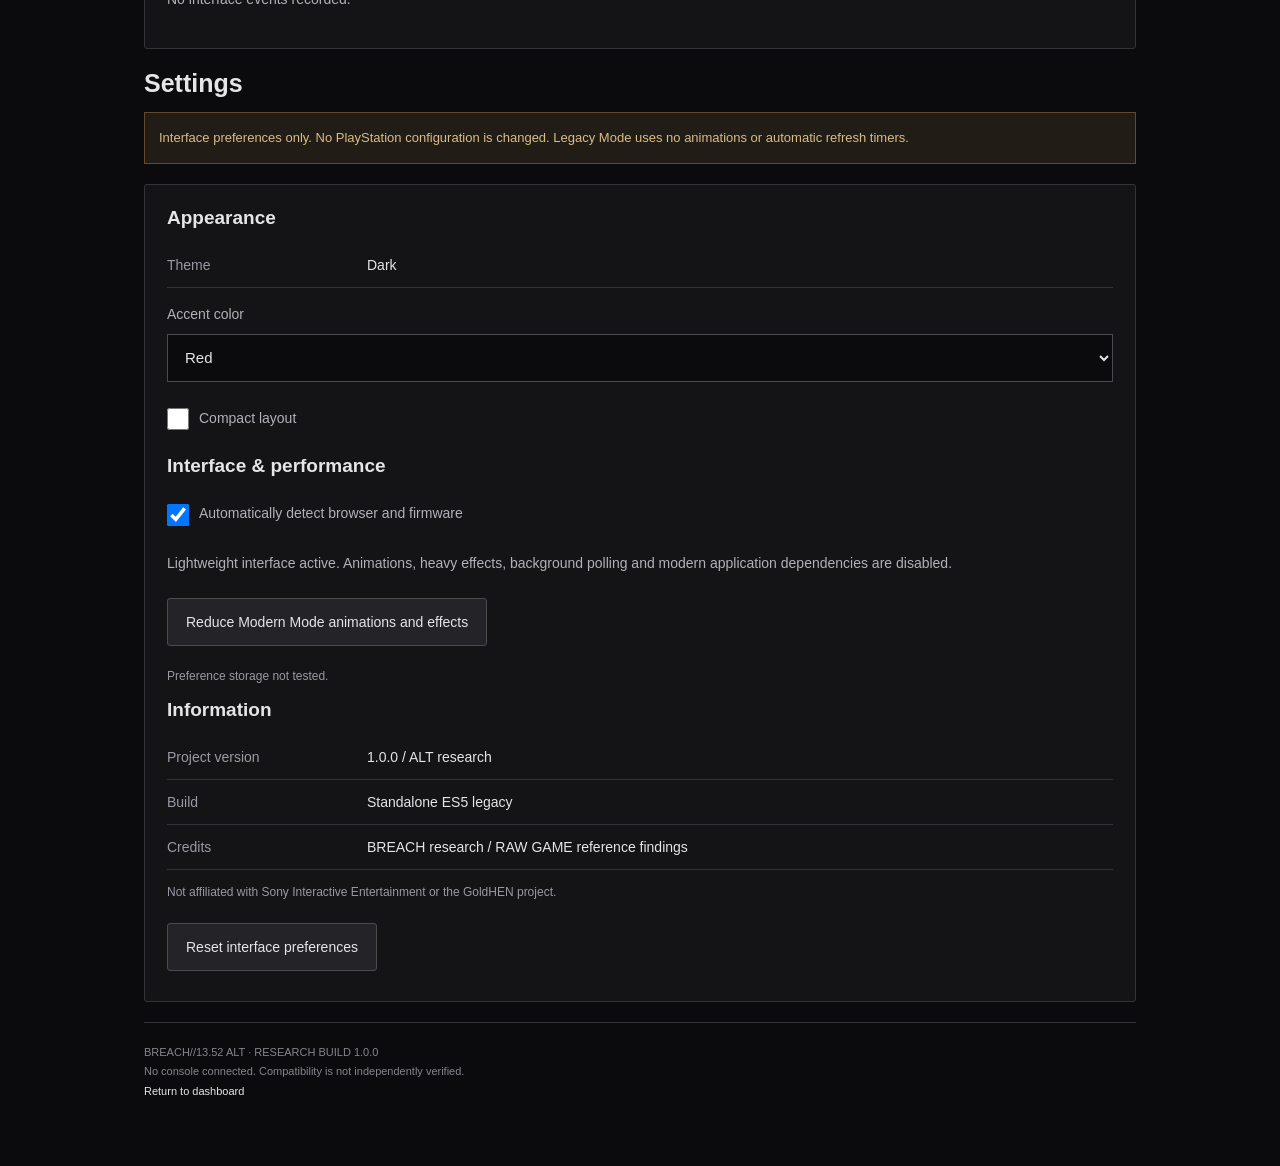
==== commit 66226211: "Stop forcing PS4 visitors into Legacy Mode" ====
--- a/public/legacy/index.html
+++ b/public/legacy/index.html
@@ -17,5 +17,5 @@
 <section class="view" id="recovery" tabindex="-1"><h1>Recovery centre</h1><div class="notice">Read-only browser checks only. No console repairs or recovery operations are performed.</div><div class="panel"><h2>Browser diagnostics</h2><button type="button" id="run-diagnostics">Run safe diagnostics</button><div id="diagnostics"><p>No checks have been performed.</p></div></div><div class="panel"><h2>Safe Mode information</h2><p>Safe Mode belongs to the console, not this website. Fully turn off the console, hold its power button until the second beep (about seven seconds), connect a controller by USB and press the PS button.</p><div class="notice">Some Safe Mode options erase data. Back up your data and review official PlayStation instructions before selecting an option. BREACH cannot repair storage or restore firmware.</div><a class="action" href="https://www.playstation.com/support/hardware/safe-mode-playstation/" target="_blank" rel="noreferrer">Official PlayStation information</a><h3>Unavailable browser features</h3><p>Older browsers may not support storage estimates, file metadata or persistent preferences. Each check reports its own availability. Network online status is a browser hint, not proof of internet or console access.</p></div></section>
 <section class="view" id="source" tabindex="-1"><h1>Source analysis centre</h1><div class="notice">Static documentation only. Seven supplied originals are preserved unchanged outside the served website. jb.html and ps4_offsets.js were not supplied. No exploit source is imported or executed.</div><div class="panel" id="source-records"><!--SOURCE_RECORDS--></div><div class="panel"><h2>Known inconsistencies</h2><ol><li>13.04 is advertised, but no 13.04 patch is listed in the supplied manifest.</li><li>The reported 13.52 configuration inherits 13.50. ps4_offsets.js is missing, so this remains a supplied claim.</li><li>The reported 13.52 configuration names goldhen.bin, while comments mention payload2.bin. This configuration was not supplied.</li><li>The supplied manifest repeats the same hash for payload2.bin and goldhen.bin. It matches the uploaded binaries, which are byte-identical. This does not prove original provenance or compatibility.</li><li>Patch uploads measure 632 bytes, not the reported 632 KB. The three patch hashes differ.</li></ol><p>Classification: uploaded-copy metadata and observed source structure are verified static observations. Source comments are claims. Runtime safety, restoration guarantees and hardware compatibility remain unverified. Missing files are explicitly marked.</p></div></section>
 <section class="view" id="activity" tabindex="-1"><h1>Activity log</h1><div class="notice">Session-only interface events. No console operations are represented.</div><div class="panel"><div id="activity-list"><p>No interface events recorded.</p></div></div></section>
-<section class="view" id="settings" tabindex="-1"><h1>Settings</h1><div class="notice">Interface preferences only. No PlayStation configuration is changed. Legacy Mode uses no animations or automatic refresh timers.</div><div class="panel"><h2>Appearance</h2><div class="row"><span class="label">Theme</span><strong>Dark</strong></div><label>Accent color<select id="accent-setting"><option value="red">Red</option><option value="cyan">Cyan</option></select></label><label class="check"><input type="checkbox" id="compact-setting">Compact layout</label><h2>Interface &amp; performance</h2><label class="check"><input type="checkbox" id="auto-setting" checked>Automatically prefer Legacy Mode for a PS4 user agent</label><p>Lightweight interface active. Animations, heavy effects, background polling and modern application dependencies are disabled.</p><button type="button" id="legacy-reduce">Reduce Modern Mode animations and effects</button><p id="storage-status" class="muted">Preference storage not tested.</p><h2>Information</h2><div class="row"><span class="label">Project version</span><strong>1.0.0 / ALT research</strong></div><div class="row"><span class="label">Build</span><strong>Standalone ES5 legacy</strong></div><div class="row"><span class="label">Credits</span><strong>BREACH research / RAW GAME reference findings</strong></div><p class="muted">Not affiliated with Sony Interactive Entertainment or the GoldHEN project.</p><button type="button" id="reset-preferences">Reset interface preferences</button></div></section>
+<section class="view" id="settings" tabindex="-1"><h1>Settings</h1><div class="notice">Interface preferences only. No PlayStation configuration is changed. Legacy Mode uses no animations or automatic refresh timers.</div><div class="panel"><h2>Appearance</h2><div class="row"><span class="label">Theme</span><strong>Dark</strong></div><label>Accent color<select id="accent-setting"><option value="red">Red</option><option value="cyan">Cyan</option></select></label><label class="check"><input type="checkbox" id="compact-setting">Compact layout</label><h2>Interface &amp; performance</h2><label class="check"><input type="checkbox" id="auto-setting" checked>Automatically detect browser and firmware</label><p>Lightweight interface active. Animations, heavy effects, background polling and modern application dependencies are disabled.</p><button type="button" id="legacy-reduce">Reduce Modern Mode animations and effects</button><p id="storage-status" class="muted">Preference storage not tested.</p><h2>Information</h2><div class="row"><span class="label">Project version</span><strong>1.0.0 / ALT research</strong></div><div class="row"><span class="label">Build</span><strong>Standalone ES5 legacy</strong></div><div class="row"><span class="label">Credits</span><strong>BREACH research / RAW GAME reference findings</strong></div><p class="muted">Not affiliated with Sony Interactive Entertainment or the GoldHEN project.</p><button type="button" id="reset-preferences">Reset interface preferences</button></div></section>
 </main><footer>BREACH//13.52 ALT · RESEARCH BUILD 1.0.0<br>No console connected. Compatibility is not independently verified.<br><a href="#dashboard">Return to dashboard</a></footer><div id="message" role="status" class="hidden"><button type="button" id="dismiss-message">Close</button><span id="message-text"></span></div><script src="app.js"></script></body></html>
